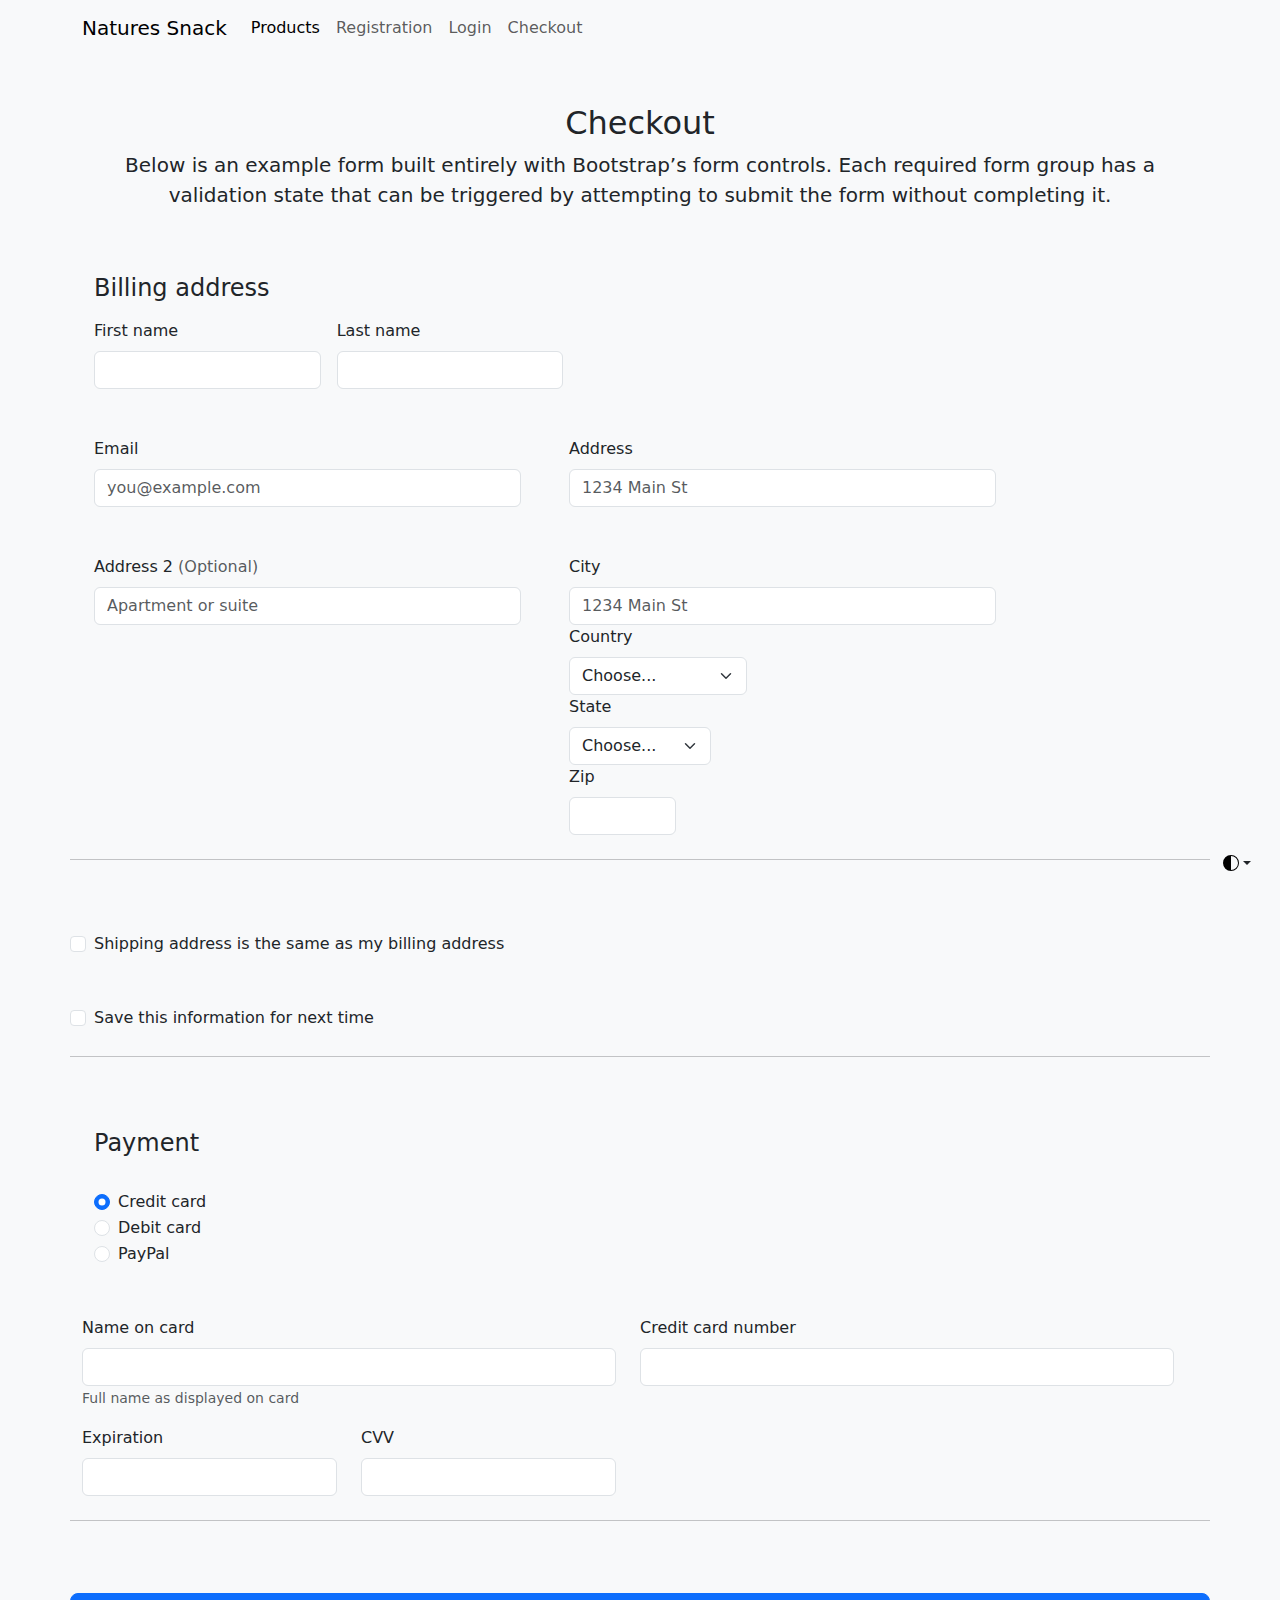
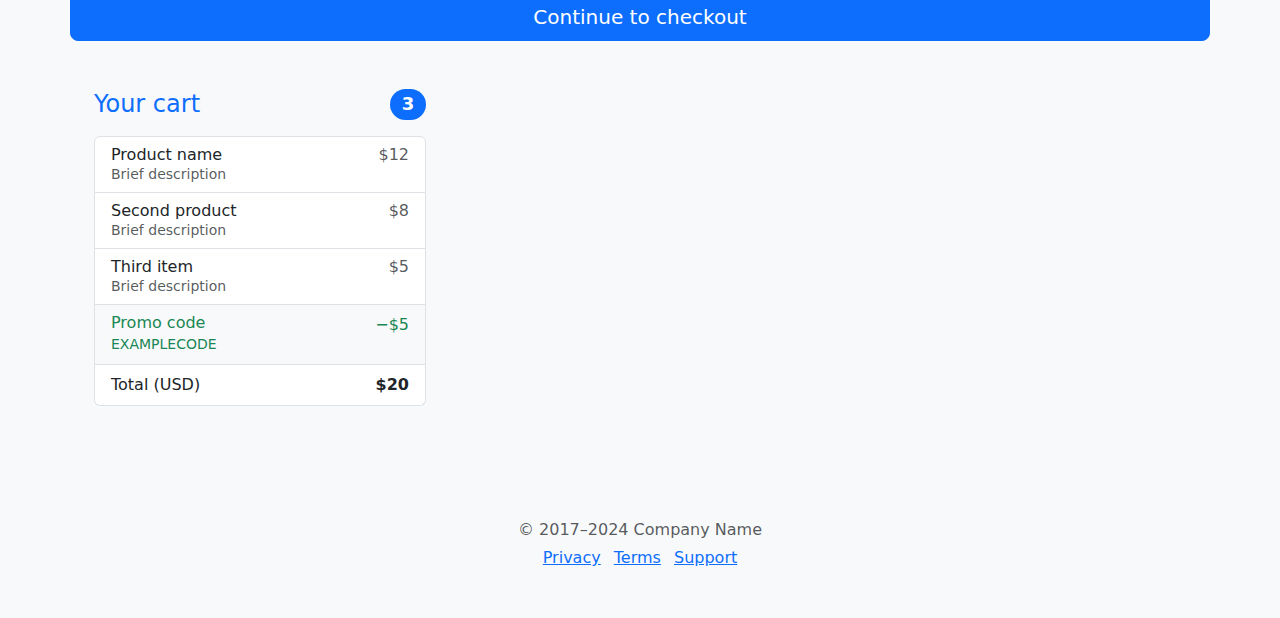
==== checkout.html @ 49698e7c "updated all pages with more info and structuring" ====
<!doctype html>
<html lang="en">

<head>
    <meta charset="utf-8">
    <meta name="viewport" content="width=device-width, initial-scale=1">
    <title>Natures Snack</title>
    <link href="https://cdn.jsdelivr.net/npm/bootstrap@5.3.3/dist/css/bootstrap.min.css" rel="stylesheet"
        integrity="sha384-QWTKZyjpPEjISv5WaRU9OFeRpok6YctnYmDr5pNlyT2bRjXh0JMhjY6hW+ALEwIH" crossorigin="anonymous">
    <link href="css/site.css" rel="stylesheet">
</head>

<body>

    <header>
        <nav class="navbar navbar-expand-lg bg-body-tertiary">
            <div class="container">
                <a class="navbar-brand" href="Natures Snack">Natures Snack</a>
                <button class="navbar-toggler" type="button" data-bs-toggle="collapse"
                    data-bs-target="#navbarSupportedContent" aria-controls="navbarSupportedContent"
                    aria-expanded="false" aria-label="Toggle navigation">
                    <span class="navbar-toggler-icon"></span>
                </button>
                <div class="collapse navbar-collapse" id="navbarSupportedContent">
                    <ul class="navbar-nav me-auto mb-2 mb-lg-0">
                        <li class="nav-item">
                            <a class="nav-link active" aria-current="page" href="registration.html">Products</a>
                        </li>
                        <li class="nav-item">
                            <a class="nav-link" href="registration.html">Registration</a>
                        </li>
                        <li class="nav-item">
                            <a class="nav-link" href="Login.html">Login</a>

                        </li>
                        <li class="nav-item">
                            <a class="nav-link" href="Checkout.html">Checkout</a>

                        </li>
                    </ul>

                </div>
            </div>
        </nav>
    </header>

    <main>
        <div class="container">
            <div class="row">
                <div class="col">
                    
                </div>
            </div>

            <div class="row">
                <div class="col-md-2"></div>
                <div class="col-md-8">
                </div>
            </div>

            <link href="checkout.css" rel="stylesheet">
            </head>

            <body class="bg-body-tertiary">
                <svg xmlns="http://www.w3.org/2000/svg" class="d-none">
                    <symbol id="check2" viewBox="0 0 16 16">
                        <path
                            d="M13.854 3.646a.5.5 0 0 1 0 .708l-7 7a.5.5 0 0 1-.708 0l-3.5-3.5a.5.5 0 1 1 .708-.708L6.5 10.293l6.646-6.647a.5.5 0 0 1 .708 0z" />
                    </symbol>
                    <symbol id="circle-half" viewBox="0 0 16 16">
                        <path d="M8 15A7 7 0 1 0 8 1v14zm0 1A8 8 0 1 1 8 0a8 8 0 0 1 0 16z" />
                    </symbol>
                    <symbol id="moon-stars-fill" viewBox="0 0 16 16">
                        <path
                            d="M6 .278a.768.768 0 0 1 .08.858 7.208 7.208 0 0 0-.878 3.46c0 4.021 3.278 7.277 7.318 7.277.527 0 1.04-.055 1.533-.16a.787.787 0 0 1 .81.316.733.733 0 0 1-.031.893A8.349 8.349 0 0 1 8.344 16C3.734 16 0 12.286 0 7.71 0 4.266 2.114 1.312 5.124.06A.752.752 0 0 1 6 .278z" />
                        <path
                            d="M10.794 3.148a.217.217 0 0 1 .412 0l.387 1.162c.173.518.579.924 1.097 1.097l1.162.387a.217.217 0 0 1 0 .412l-1.162.387a1.734 1.734 0 0 0-1.097 1.097l-.387 1.162a.217.217 0 0 1-.412 0l-.387-1.162A1.734 1.734 0 0 0 9.31 6.593l-1.162-.387a.217.217 0 0 1 0-.412l1.162-.387a1.734 1.734 0 0 0 1.097-1.097l.387-1.162zM13.863.099a.145.145 0 0 1 .274 0l.258.774c.115.346.386.617.732.732l.774.258a.145.145 0 0 1 0 .274l-.774.258a1.156 1.156 0 0 0-.732.732l-.258.774a.145.145 0 0 1-.274 0l-.258-.774a1.156 1.156 0 0 0-.732-.732l-.774-.258a.145.145 0 0 1 0-.274l.774-.258c.346-.115.617-.386.732-.732L13.863.1z" />
                    </symbol>
                    <symbol id="sun-fill" viewBox="0 0 16 16">
                        <path
                            d="M8 12a4 4 0 1 0 0-8 4 4 0 0 0 0 8zM8 0a.5.5 0 0 1 .5.5v2a.5.5 0 0 1-1 0v-2A.5.5 0 0 1 8 0zm0 13a.5.5 0 0 1 .5.5v2a.5.5 0 0 1-1 0v-2A.5.5 0 0 1 8 13zm8-5a.5.5 0 0 1-.5.5h-2a.5.5 0 0 1 0-1h2a.5.5 0 0 1 .5.5zM3 8a.5.5 0 0 1-.5.5h-2a.5.5 0 0 1 0-1h2A.5.5 0 0 1 3 8zm10.657-5.657a.5.5 0 0 1 0 .707l-1.414 1.415a.5.5 0 1 1-.707-.708l1.414-1.414a.5.5 0 0 1 .707 0zm-9.193 9.193a.5.5 0 0 1 0 .707L3.05 13.657a.5.5 0 0 1-.707-.707l1.414-1.414a.5.5 0 0 1 .707 0zm9.193 2.121a.5.5 0 0 1-.707 0l-1.414-1.414a.5.5 0 0 1 .707-.707l1.414 1.414a.5.5 0 0 1 0 .707zM4.464 4.465a.5.5 0 0 1-.707 0L2.343 3.05a.5.5 0 1 1 .707-.707l1.414 1.414a.5.5 0 0 1 0 .708z" />
                    </symbol>
                </svg>

                <div class="dropdown position-fixed bottom-0 end-0 mb-3 me-3 bd-mode-toggle">
                    <button class="btn btn-bd-primary py-2 dropdown-toggle d-flex align-items-center" id="bd-theme"
                        type="button" aria-expanded="false" data-bs-toggle="dropdown" aria-label="Toggle theme (auto)">
                        <svg class="bi my-1 theme-icon-active" width="1em" height="1em">
                            <use href="#circle-half"></use>
                        </svg>
                        <span class="visually-hidden" id="bd-theme-text">Toggle theme</span>
                    </button>
                    <ul class="dropdown-menu dropdown-menu-end shadow" aria-labelledby="bd-theme-text">
                        <li>
                            <button type="button" class="dropdown-item d-flex align-items-center"
                                data-bs-theme-value="light" aria-pressed="false">
                                <svg class="bi me-2 opacity-50" width="1em" height="1em">
                                    <use href="#sun-fill"></use>
                                </svg>
                                Light
                                <svg class="bi ms-auto d-none" width="1em" height="1em">
                                    <use href="#check2"></use>
                                </svg>
                            </button>
                        </li>
                        <li>
                            <button type="button" class="dropdown-item d-flex align-items-center"
                                data-bs-theme-value="dark" aria-pressed="false">
                                <svg class="bi me-2 opacity-50" width="1em" height="1em">
                                    <use href="#moon-stars-fill"></use>
                                </svg>
                                Dark
                                <svg class="bi ms-auto d-none" width="1em" height="1em">
                                    <use href="#check2"></use>
                                </svg>
                            </button>
                        </li>
                        <li>
                            <button type="button" class="dropdown-item d-flex align-items-center active"
                                data-bs-theme-value="auto" aria-pressed="true">
                                <svg class="bi me-2 opacity-50" width="1em" height="1em">
                                    <use href="#circle-half"></use>
                                </svg>
                                Auto
                                <svg class="bi ms-auto d-none" width="1em" height="1em">
                                    <use href="#check2"></use>
                                </svg>
                            </button>
                        </li>
                    </ul>
                </div>


                <div class="container">
                    <main>
                        <div class="py-5 text-center">
                            <h2>Checkout</h2>
                            <p class="lead">Below is an example form built entirely with Bootstrap’s form controls. Each
                                required form group has a validation state that can be triggered by attempting to submit
                                the form without completing it.</p>
                        </div>

                        <div class="row g-5">
                            <div class="col-md-5 col-lg-4 order-md-last">
                                <h4 class="d-flex justify-content-between align-items-center mb-3">
                                    <span class="text-primary">Your cart</span>
                                    <span class="badge bg-primary rounded-pill">3</span>
                                </h4>
                                <ul class="list-group mb-3">
                                    <li class="list-group-item d-flex justify-content-between lh-sm">
                                        <div>
                                            <h6 class="my-0">Product name</h6>
                                            <small class="text-body-secondary">Brief description</small>
                                        </div>
                                        <span class="text-body-secondary">$12</span>
                                    </li>
                                    <li class="list-group-item d-flex justify-content-between lh-sm">
                                        <div>
                                            <h6 class="my-0">Second product</h6>
                                            <small class="text-body-secondary">Brief description</small>
                                        </div>
                                        <span class="text-body-secondary">$8</span>
                                    </li>
                                    <li class="list-group-item d-flex justify-content-between lh-sm">
                                        <div>
                                            <h6 class="my-0">Third item</h6>
                                            <small class="text-body-secondary">Brief description</small>
                                        </div>
                                        <span class="text-body-secondary">$5</span>
                                    </li>
                                    <li class="list-group-item d-flex justify-content-between bg-body-tertiary">
                                        <div class="text-success">
                                            <h6 class="my-0">Promo code</h6>
                                            <small>EXAMPLECODE</small>
                                        </div>
                                        <span class="text-success">−$5</span>
                                    </li>
                                    <li class="list-group-item d-flex justify-content-between">
                                        <span>Total (USD)</span>
                                        <strong>$20</strong>
                                    </li>
                                </ul>

                                
                            </div>
                            <div class="col-md-4 col-lg-8">
                                <h4 class="mb-3">Billing address</h4>
                                <form class="needs-validation" novalidate>
                                    <div class="row g-3">
                                        <div class="col-sm-4">
                                            <label for="firstName" class="form-label">First name</label>
                                            <input type="text" class="form-control" id="firstName" placeholder=""
                                                value="" required>
                                            <div class="invalid-feedback">
                                                Valid first name is required.
                                            </div>
                                        </div>

                                        <div class="col-sm-4">
                                            <label for="lastName" class="form-label">Last name</label>
                                            <input type="text" class="form-control" id="lastName" placeholder=""
                                                value="" required>
                                            <div class="invalid-feedback">
                                                Valid last name is required.
                                            </div>
                                        </div>

                                            </div>
                                        </div>

                                        <div class="col-md-5">
                                            <label for="email" class="form-label">Email </label>
                                            <input type="email" class="form-control" id="email"
                                                placeholder="you@example.com">
                                            <div class="invalid-feedback">
                                                Please enter a valid email address for shipping updates.
                                            </div>
                                        </div>

                                        <div class="col-md-5">
                                            <label for="address" class="form-label">Address</label>
                                            <input type="text" class="form-control" id="address"
                                                placeholder="1234 Main St" required>
                                            <div class="invalid-feedback">
                                                Please enter your shipping address.
                                            </div>
                                        </div>

                                        <div class="col-md-5">
                                            <label for="address2" class="form-label">Address 2 <span
                                                    class="text-body-secondary">(Optional)</span></label>
                                            <input type="text" class="form-control" id="address2"
                                                placeholder="Apartment or suite">
                                        </div>
                                        <div class="col-md-5">
                                            <label for="address" class="form-label">City</label>
                                            <input type="text" class="form-control" id="city"
                                                placeholder="1234 Main St" required>
                                            <div class="invalid-feedback">
                                                Please enter your city.
                                            </div>

                                        <div class="col-md-5">
                                            <label for="country" class="form-label">Country</label>
                                            <select class="form-select" id="country" required>
                                                <option value="">Choose...</option>
                                                <option>United States</option>
                                            </select>
                                            <div class="invalid-feedback">
                                                Please select a valid country.
                                            </div>
                                        </div>

                                        <div class="col-md-4">
                                            <label for="state" class="form-label">State</label>
                                            <select class="form-select" id="state" required>
                                                <option value="">Choose...</option>
                                                <option>Alabama</option>
                                                <option>Connecticut</option>
                                                <option>Delaware</option>
                                                <option>Florida</option>
                                                <option>Georgia</option>
                                                <option>Washington</option>
                                            </select>
                                            <div class="invalid-feedback">
                                                Please provide a valid state.
                                            </div>
                                        </div>

                                        <div class="col-md-3">
                                            <label for="zip" class="form-label">Zip</label>
                                            <input type="text" class="form-control" id="zip" placeholder="" required>
                                            <div class="invalid-feedback">
                                                Zip code required.
                                            </div>
                                        </div>
                                    </div>

                                    <hr class="my-4">

                                    <div class="form-check">
                                        <input type="checkbox" class="form-check-input" id="same-address">
                                        <label class="form-check-label" for="same-address">Shipping address is the same
                                            as my billing address</label>
                                    </div>

                                    <div class="form-check">
                                        <input type="checkbox" class="form-check-input" id="save-info">
                                        <label class="form-check-label" for="save-info">Save this information for next
                                            time</label>
                                    </div>

                                    <hr class="my-4">

                                    <h4 class="mb-3">Payment</h4>

                                    <div class="my-3">
                                        <div class="form-check">
                                            <input id="credit" name="paymentMethod" type="radio"
                                                class="form-check-input" checked required>
                                            <label class="form-check-label" for="credit">Credit card</label>
                                        </div>
                                        <div class="form-check">
                                            <input id="debit" name="paymentMethod" type="radio" class="form-check-input"
                                                required>
                                            <label class="form-check-label" for="debit">Debit card</label>
                                        </div>
                                        <div class="form-check">
                                            <input id="paypal" name="paymentMethod" type="radio"
                                                class="form-check-input" required>
                                            <label class="form-check-label" for="paypal">PayPal</label>
                                        </div>
                                    </div>

                                    <div class="row gy-3">
                                        <div class="col-md-6">
                                            <label for="cc-name" class="form-label">Name on card</label>
                                            <input type="text" class="form-control" id="cc-name" placeholder=""
                                                required>
                                            <small class="text-body-secondary">Full name as displayed on card</small>
                                            <div class="invalid-feedback">
                                                Name on card is required
                                            </div>
                                        </div>

                                        <div class="col-md-6">
                                            <label for="cc-number" class="form-label">Credit card number</label>
                                            <input type="text" class="form-control" id="cc-number" placeholder=""
                                                required>
                                            <div class="invalid-feedback">
                                                Credit card number is required
                                            </div>
                                        </div>

                                        <div class="col-md-3">
                                            <label for="cc-expiration" class="form-label">Expiration</label>
                                            <input type="text" class="form-control" id="cc-expiration" placeholder=""
                                                required>
                                            <div class="invalid-feedback">
                                                Expiration date required
                                            </div>
                                        </div>

                                        <div class="col-md-3">
                                            <label for="cc-cvv" class="form-label">CVV</label>
                                            <input type="text" class="form-control" id="cc-cvv" placeholder="" required>
                                            <div class="invalid-feedback">
                                                Security code required
                                            </div>
                                        </div>
                                    </div>

                                    <hr class="my-4">

                                    <button class="w-100 btn btn-primary btn-lg" type="submit">Continue to
                                        checkout</button>
                                </form>
                            </div>
                        </div>
                    </main>

                    <footer class="my-5 pt-5 text-body-secondary text-center text-small">
                        <p class="mb-1">&copy; 2017–2024 Company Name</p>
                        <ul class="list-inline">
                            <li class="list-inline-item"><a href="#">Privacy</a></li>
                            <li class="list-inline-item"><a href="#">Terms</a></li>
                            <li class="list-inline-item"><a href="#">Support</a></li>
                        </ul>
                    </footer>
                </div>
                <script src="/docs/5.3/dist/js/bootstrap.bundle.min.js"
                    integrity="sha384-YvpcrYf0tY3lHB60NNkmXc5s9fDVZLESaAA55NDzOxhy9GkcIdslK1eN7N6jIeHz"
                    crossorigin="anonymous"></script>

                <script src="checkout.js"></script>
            </body>
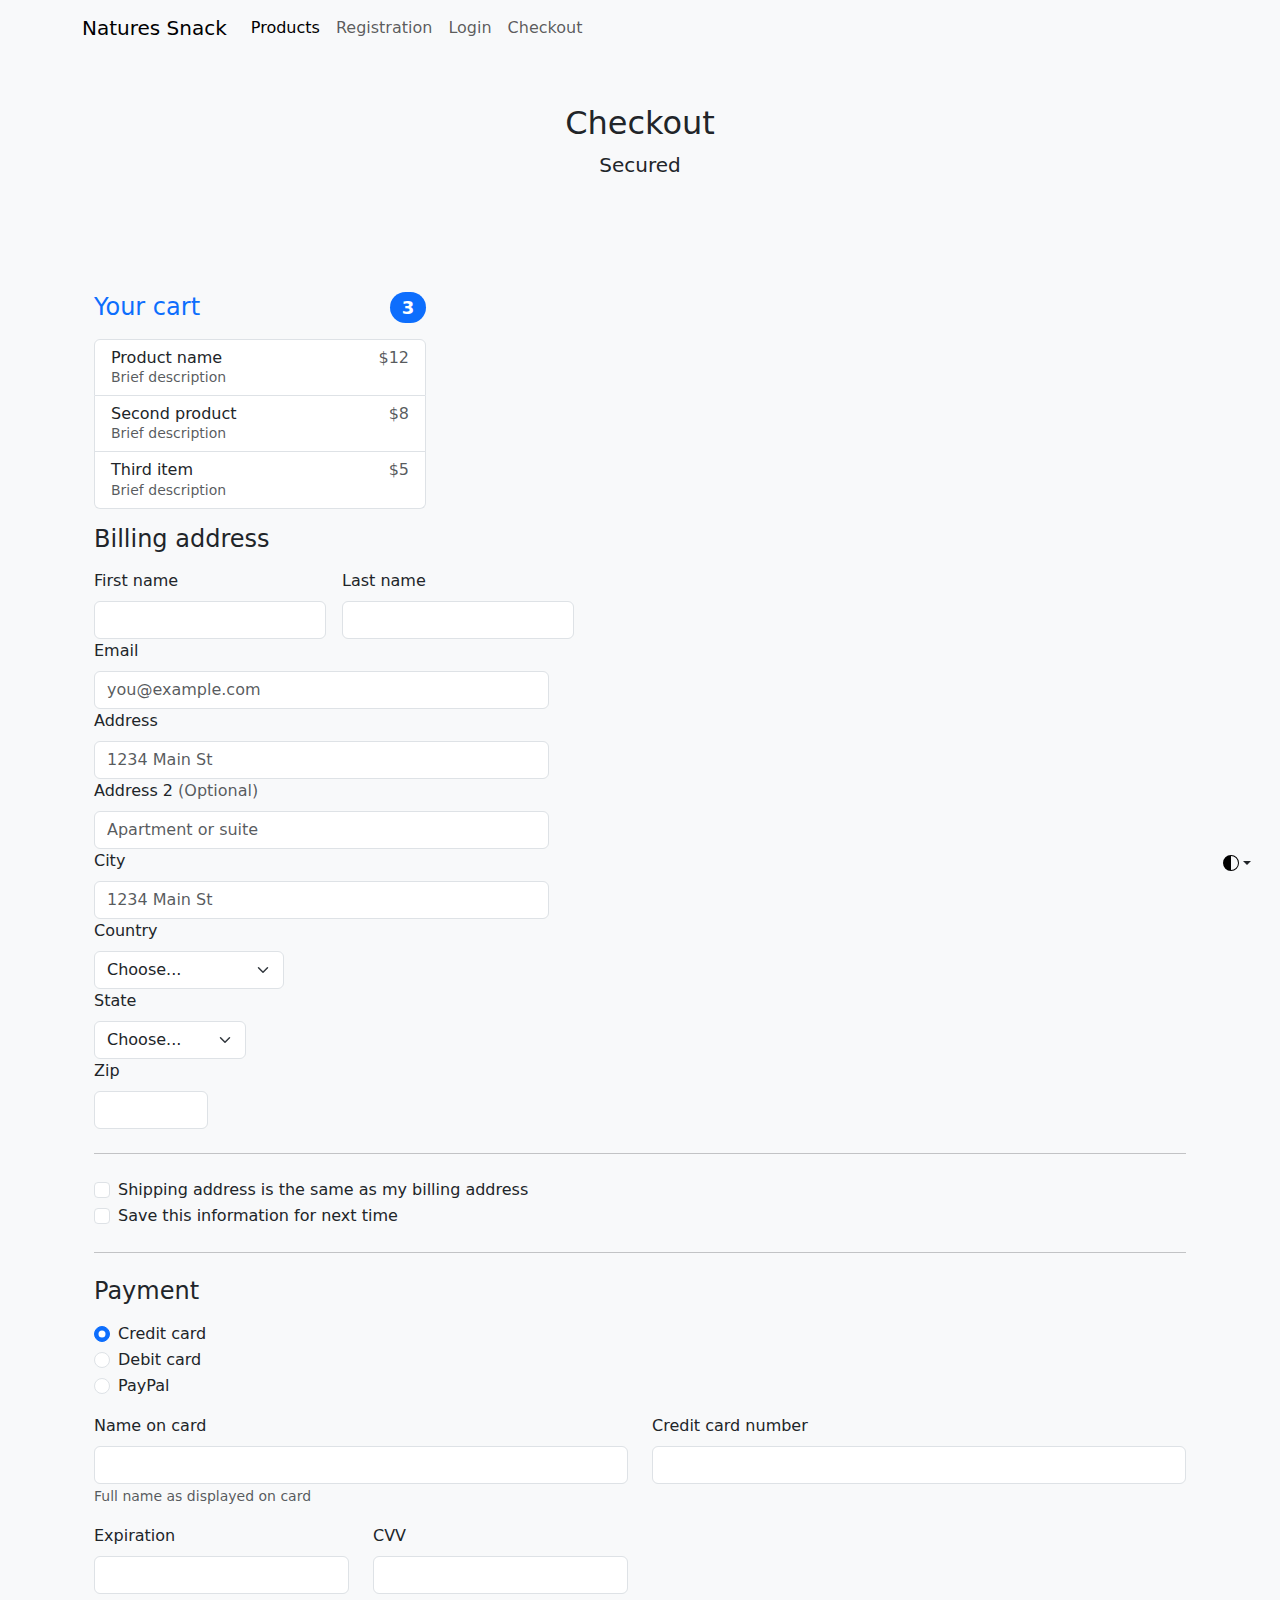
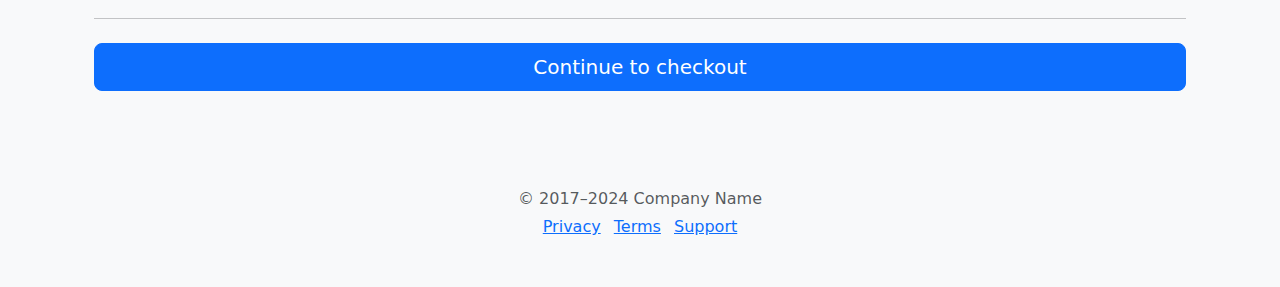
==== commit 3998b282: "added info to product page" ====
--- a/checkout.html
+++ b/checkout.html
@@ -135,9 +135,7 @@
                     <main>
                         <div class="py-5 text-center">
                             <h2>Checkout</h2>
-                            <p class="lead">Below is an example form built entirely with Bootstrap’s form controls. Each
-                                required form group has a validation state that can be triggered by attempting to submit
-                                the form without completing it.</p>
+                            <p class="lead">Secured</p>
                         </div>
 
                         <div class="row g-5">
@@ -168,16 +166,14 @@
                                         </div>
                                         <span class="text-body-secondary">$5</span>
                                     </li>
-                                    <li class="list-group-item d-flex justify-content-between bg-body-tertiary">
-                                        <div class="text-success">
-                                            <h6 class="my-0">Promo code</h6>
-                                            <small>EXAMPLECODE</small>
-                                        </div>
-                                        <span class="text-success">−$5</span>
+                                    
+                                      
+                                        </div>
+                                        
                                     </li>
                                     <li class="list-group-item d-flex justify-content-between">
-                                        <span>Total (USD)</span>
-                                        <strong>$20</strong>
+                                        
+
                                     </li>
                                 </ul>
 
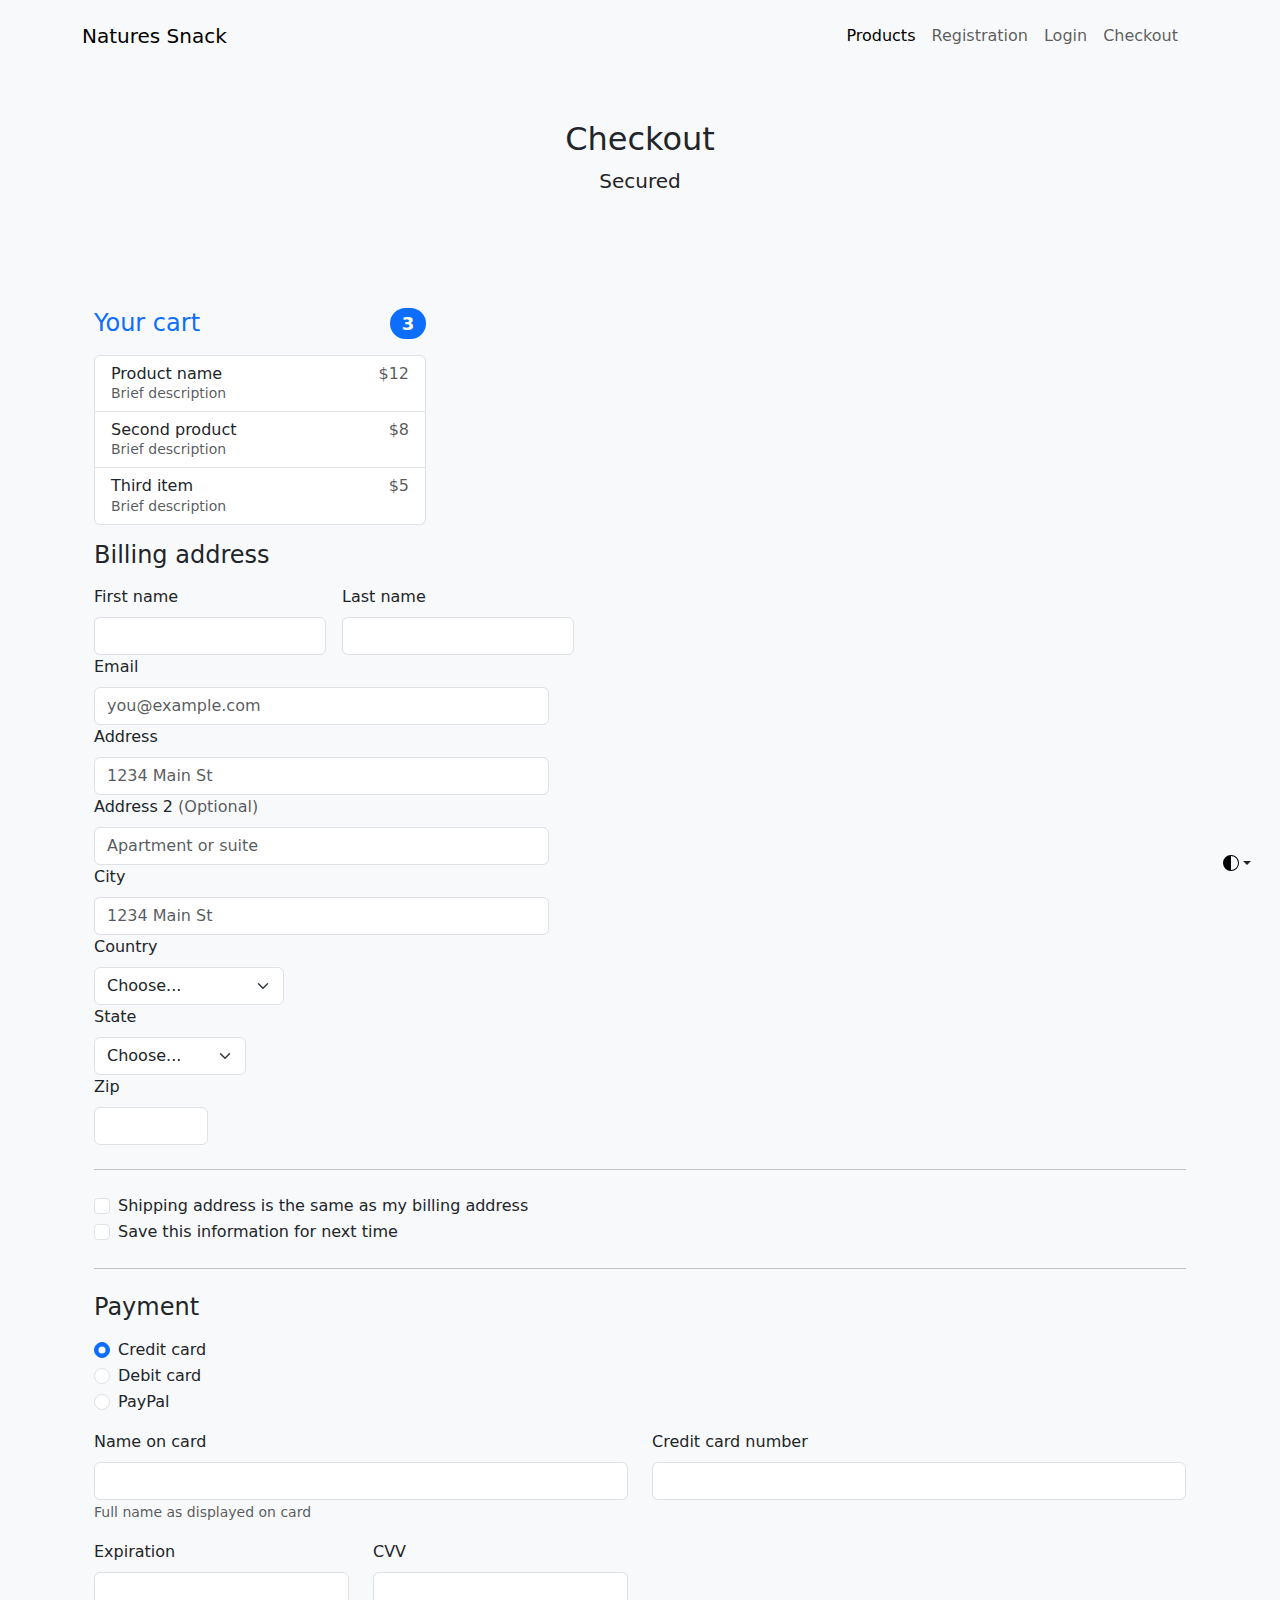
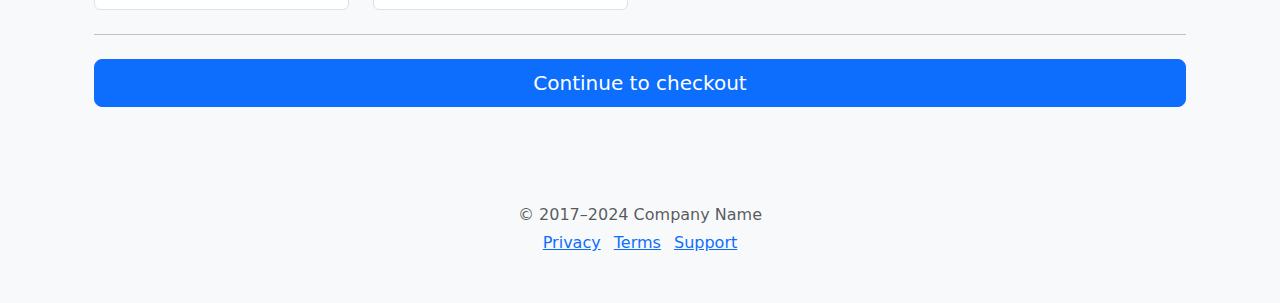
==== commit 0b69d109: "added image folder, images, restarted products page" ====
--- a/checkout.html
+++ b/checkout.html
@@ -13,6 +13,7 @@
 <body>
 
     <header>
+
         <nav class="navbar navbar-expand-lg bg-body-tertiary">
             <div class="container">
                 <a class="navbar-brand" href="Natures Snack">Natures Snack</a>
@@ -21,10 +22,18 @@
                     aria-expanded="false" aria-label="Toggle navigation">
                     <span class="navbar-toggler-icon"></span>
                 </button>
+
+        <nav class="navbar navbar-expand-lg bg-body-tertiary">
+            <div class="container">
+                <button class="navbar-toggler" type="button" data-bs-toggle="collapse"
+                    data-bs-target="#navbarSupportedContent" aria-controls="navbarSupportedContent"
+                    aria-expanded="false" aria-label="Toggle navigation">
+                    <span class="navbar-toggler-icon"></span>
+                </button>
                 <div class="collapse navbar-collapse" id="navbarSupportedContent">
                     <ul class="navbar-nav me-auto mb-2 mb-lg-0">
                         <li class="nav-item">
-                            <a class="nav-link active" aria-current="page" href="registration.html">Products</a>
+                            <a class="nav-link active" aria-current="page" href="products.html">Products</a>
                         </li>
                         <li class="nav-item">
                             <a class="nav-link" href="registration.html">Registration</a>
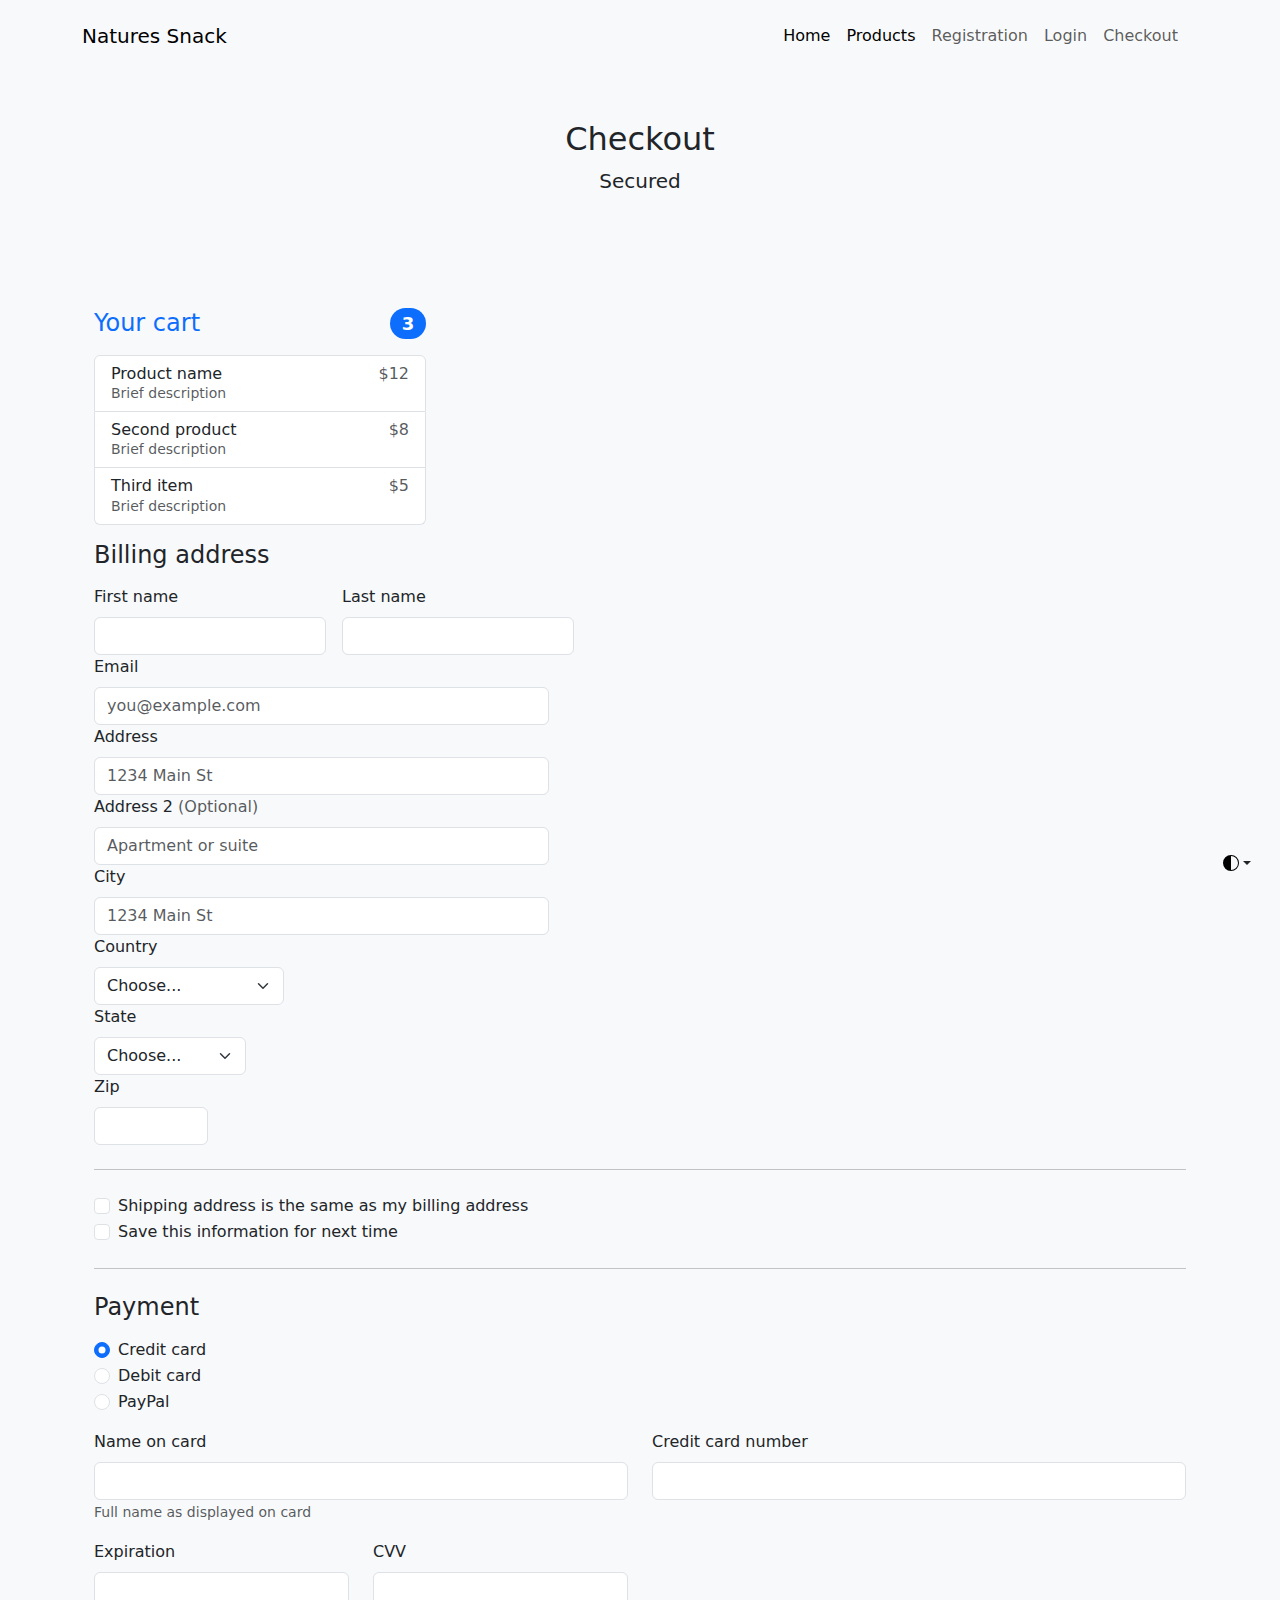
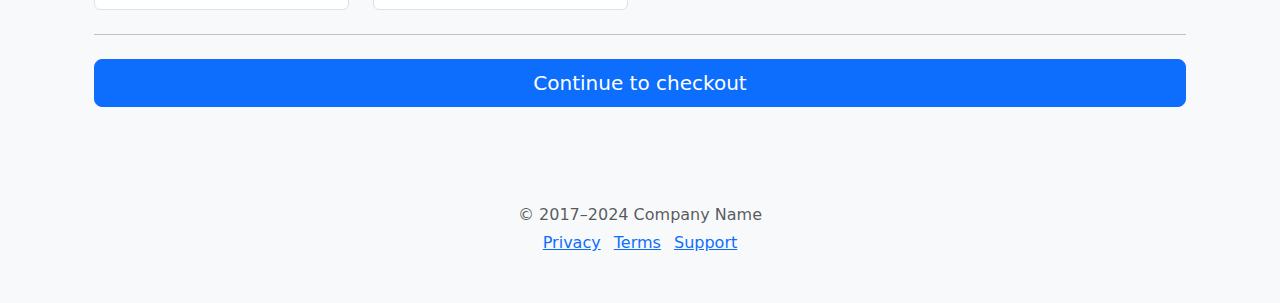
==== commit 51e84f95: "adding file structure" ====
--- a/checkout.html
+++ b/checkout.html
@@ -7,7 +7,7 @@
     <title>Natures Snack</title>
     <link href="https://cdn.jsdelivr.net/npm/bootstrap@5.3.3/dist/css/bootstrap.min.css" rel="stylesheet"
         integrity="sha384-QWTKZyjpPEjISv5WaRU9OFeRpok6YctnYmDr5pNlyT2bRjXh0JMhjY6hW+ALEwIH" crossorigin="anonymous">
-    <link href="css/site.css" rel="stylesheet">
+    <link href="css/checkout.css" rel="stylesheet">
 </head>
 
 <body>
@@ -32,6 +32,9 @@
                 </button>
                 <div class="collapse navbar-collapse" id="navbarSupportedContent">
                     <ul class="navbar-nav me-auto mb-2 mb-lg-0">
+                        <li class="nav-item">
+                            <a class="nav-link active" aria-current="page" href="index.html">Home</a>
+                        </li>
                         <li class="nav-item">
                             <a class="nav-link active" aria-current="page" href="products.html">Products</a>
                         </li>
@@ -378,4 +381,6 @@
                     crossorigin="anonymous"></script>
 
                 <script src="checkout.js"></script>
-            </body>+            </body>
+
+            <!-- add styling to page -->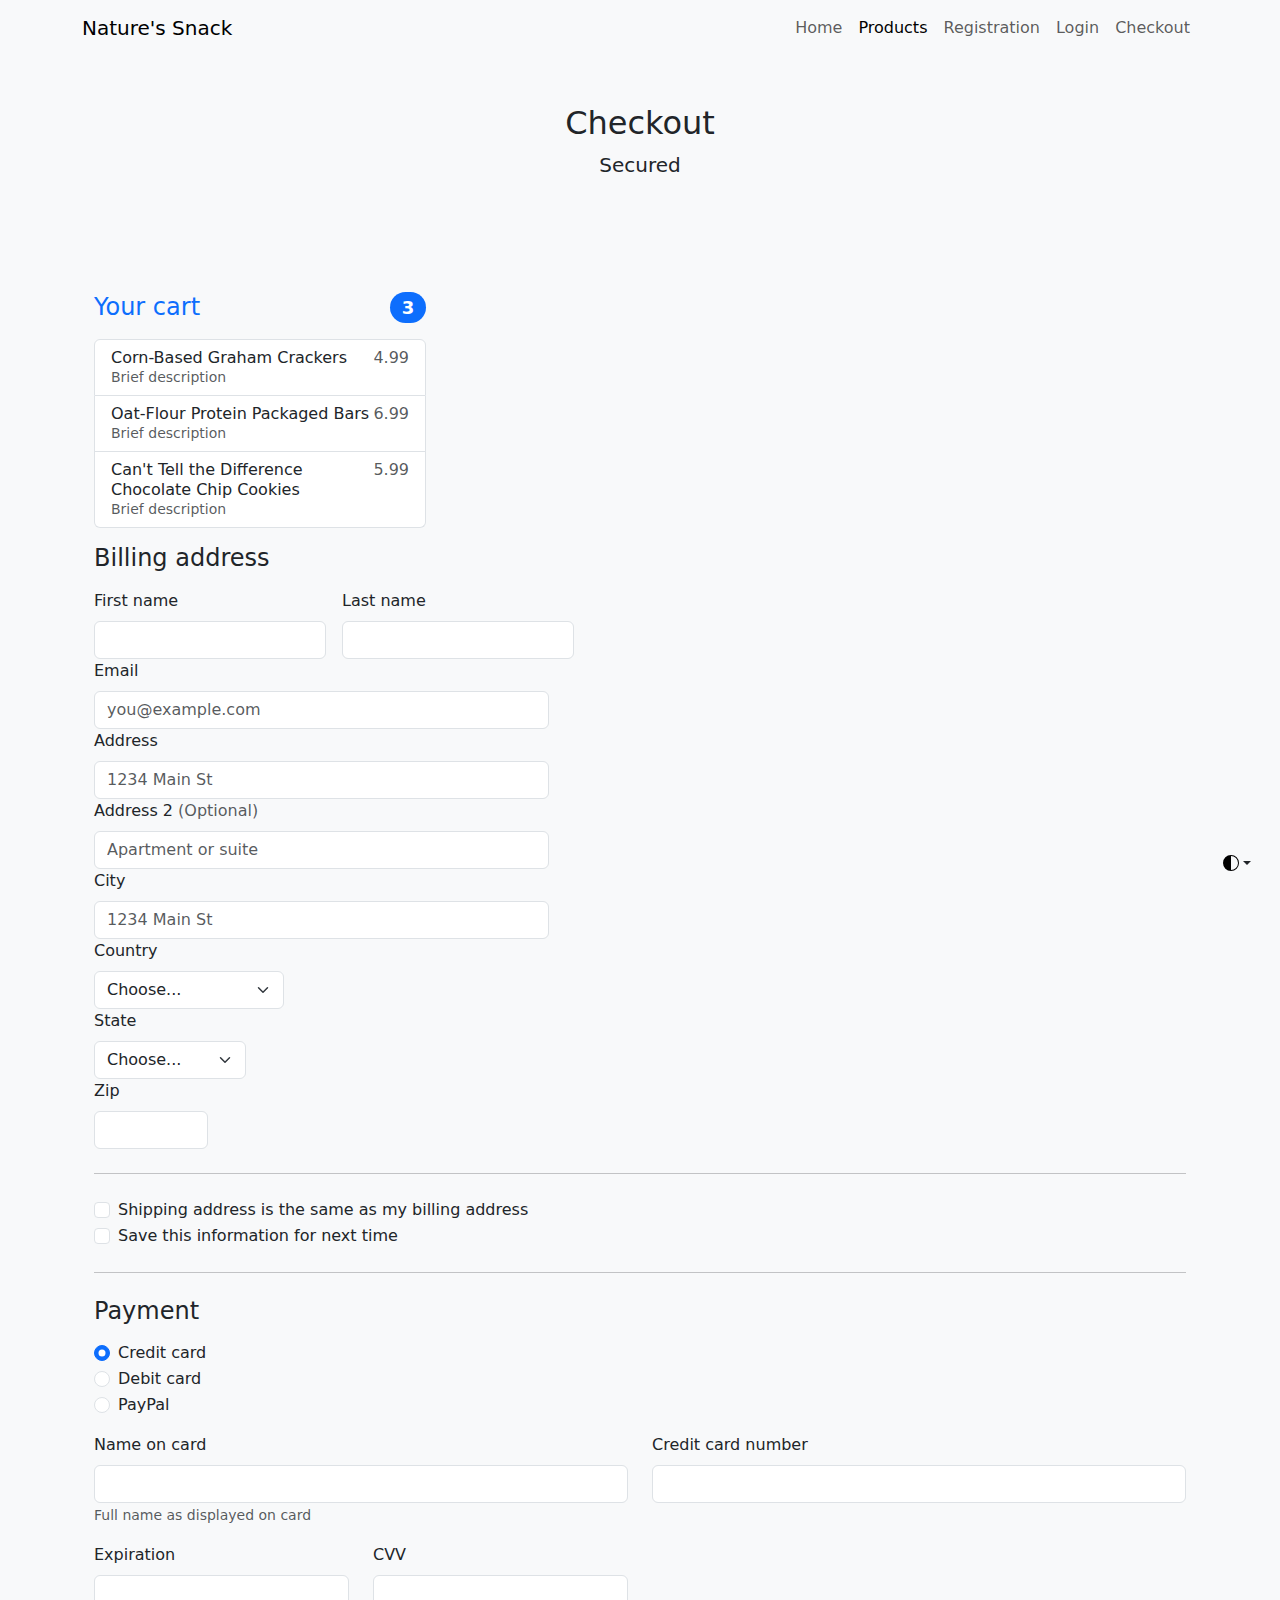
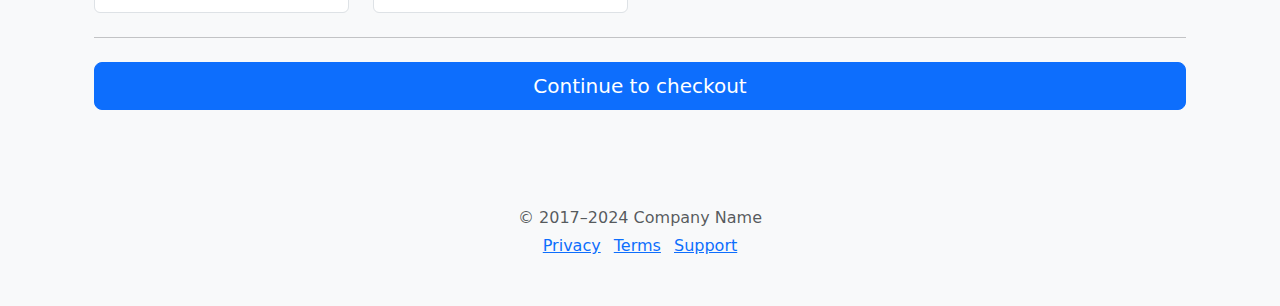
==== commit bd1da54e: "updated images and products,login, and checkout pages" ====
--- a/checkout.html
+++ b/checkout.html
@@ -14,47 +14,43 @@
 
     <header>
 
-        <nav class="navbar navbar-expand-lg bg-body-tertiary">
-            <div class="container">
-                <a class="navbar-brand" href="Natures Snack">Natures Snack</a>
-                <button class="navbar-toggler" type="button" data-bs-toggle="collapse"
-                    data-bs-target="#navbarSupportedContent" aria-controls="navbarSupportedContent"
-                    aria-expanded="false" aria-label="Toggle navigation">
-                    <span class="navbar-toggler-icon"></span>
-                </button>
-
-        <nav class="navbar navbar-expand-lg bg-body-tertiary">
-            <div class="container">
-                <button class="navbar-toggler" type="button" data-bs-toggle="collapse"
-                    data-bs-target="#navbarSupportedContent" aria-controls="navbarSupportedContent"
-                    aria-expanded="false" aria-label="Toggle navigation">
-                    <span class="navbar-toggler-icon"></span>
-                </button>
-                <div class="collapse navbar-collapse" id="navbarSupportedContent">
-                    <ul class="navbar-nav me-auto mb-2 mb-lg-0">
-                        <li class="nav-item">
-                            <a class="nav-link active" aria-current="page" href="index.html">Home</a>
-                        </li>
-                        <li class="nav-item">
-                            <a class="nav-link active" aria-current="page" href="products.html">Products</a>
-                        </li>
-                        <li class="nav-item">
-                            <a class="nav-link" href="registration.html">Registration</a>
-                        </li>
-                        <li class="nav-item">
-                            <a class="nav-link" href="Login.html">Login</a>
-
-                        </li>
-                        <li class="nav-item">
-                            <a class="nav-link" href="Checkout.html">Checkout</a>
-
-                        </li>
-                    </ul>
-
-                </div>
-            </div>
-        </nav>
-    </header>
+        <header>
+            <nav class="navbar navbar-expand-lg bg-body-tertiary">
+                <div class="container">
+                    <a class="navbar-brand" href="index.html">Nature's Snack</a>
+                    <button class="navbar-toggler" type="button" data-bs-toggle="collapse"
+                        data-bs-target="#navbarSupportedContent" aria-controls="navbarSupportedContent"
+                        aria-expanded="false" aria-label="Toggle navigation">
+                        <span class="navbar-toggler-icon"></span>
+                    </button>
+                    <div class="collapse navbar-collapse" id="navbarSupportedContent">
+                        <ul class="navbar-nav ms-auto mb-2 mb-lg-0">
+                            <li class="nav-item">
+                                <a class="nav-link" href="index.html">Home</a>
+                            </li>
+    
+                            <li class="nav-item">
+                                <a class="nav-link active" aria-current="page" href="products.html">Products</a>
+                            </li>
+                            <li class="nav-item">
+                                <a class="nav-link" href="registration.html">Registration</a>
+                            </li>
+    
+                            <li class="nav-item">
+                                <a class="nav-link" href="login.html">Login</a>
+                            </li>
+                            <li class="nav-item">
+                                <a class="nav-link" href="checkout.html">Checkout</a>
+                            </li>
+    
+                        </ul>
+    
+                    </div>
+                </div>
+            </nav>
+        </header>
+
+
 
     <main>
         <div class="container">
@@ -159,24 +155,24 @@
                                 <ul class="list-group mb-3">
                                     <li class="list-group-item d-flex justify-content-between lh-sm">
                                         <div>
-                                            <h6 class="my-0">Product name</h6>
+                                            <h6 class="my-0">Corn-Based Graham Crackers</h6>
                                             <small class="text-body-secondary">Brief description</small>
                                         </div>
-                                        <span class="text-body-secondary">$12</span>
+                                        <span class="text-body-secondary">4.99</span>
                                     </li>
                                     <li class="list-group-item d-flex justify-content-between lh-sm">
                                         <div>
-                                            <h6 class="my-0">Second product</h6>
+                                            <h6 class="my-0">Oat-Flour Protein Packaged Bars</h6>
                                             <small class="text-body-secondary">Brief description</small>
                                         </div>
-                                        <span class="text-body-secondary">$8</span>
+                                        <span class="text-body-secondary">6.99</span>
                                     </li>
                                     <li class="list-group-item d-flex justify-content-between lh-sm">
                                         <div>
-                                            <h6 class="my-0">Third item</h6>
+                                            <h6 class="my-0">Can't Tell the Difference Chocolate Chip Cookies</h6>
                                             <small class="text-body-secondary">Brief description</small>
                                         </div>
-                                        <span class="text-body-secondary">$5</span>
+                                        <span class="text-body-secondary">5.99</span>
                                     </li>
                                     
                                       
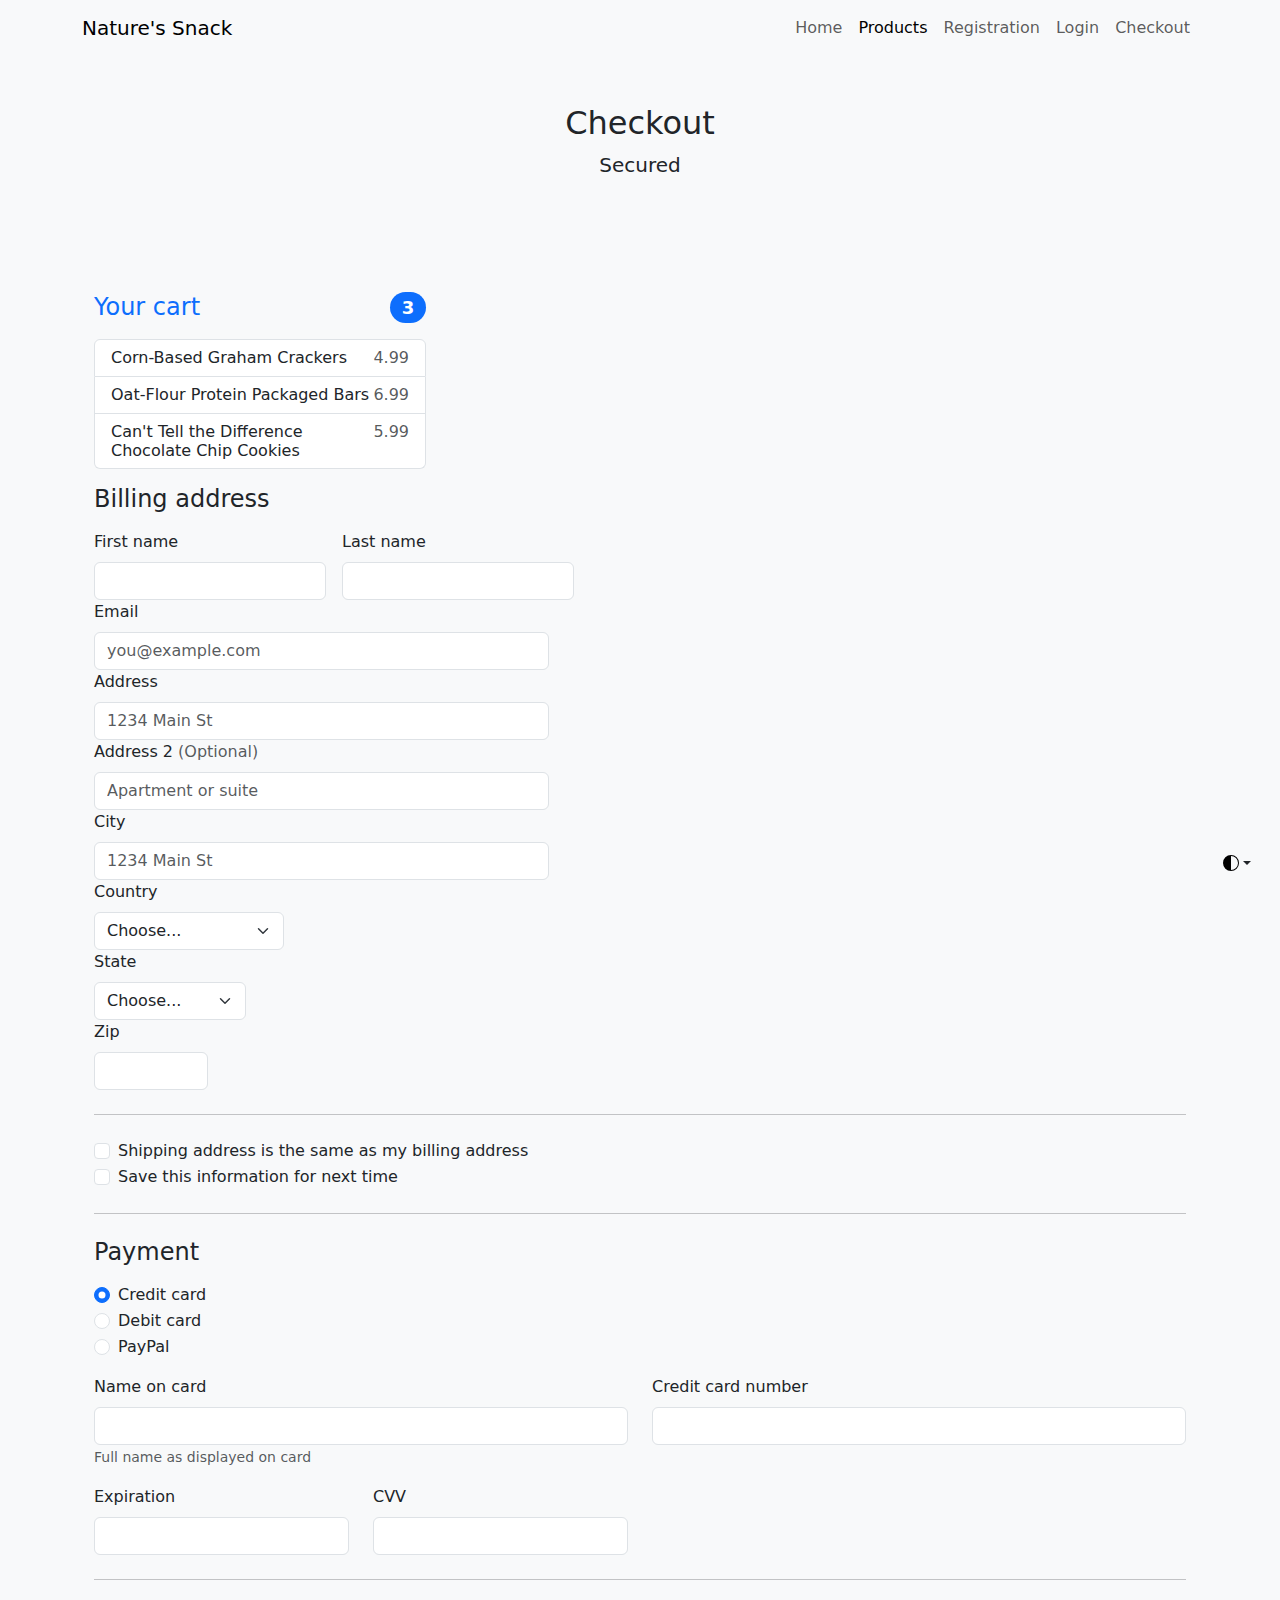
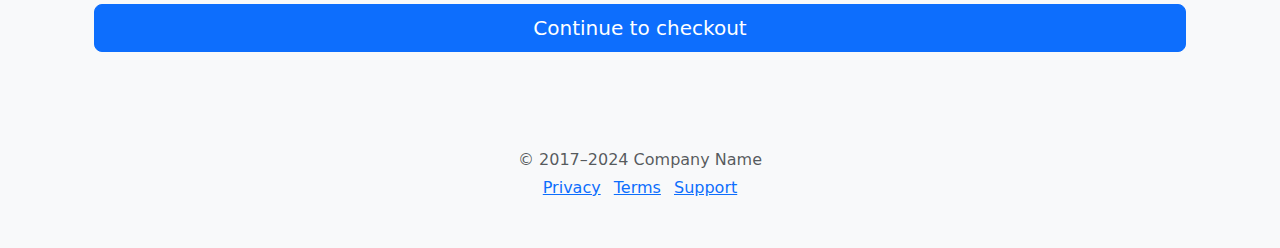
==== commit c6f307d4: "added details on products page and created a secondary checkout page for practice" ====
--- a/checkout.html
+++ b/checkout.html
@@ -156,21 +156,18 @@
                                     <li class="list-group-item d-flex justify-content-between lh-sm">
                                         <div>
                                             <h6 class="my-0">Corn-Based Graham Crackers</h6>
-                                            <small class="text-body-secondary">Brief description</small>
                                         </div>
                                         <span class="text-body-secondary">4.99</span>
                                     </li>
                                     <li class="list-group-item d-flex justify-content-between lh-sm">
                                         <div>
                                             <h6 class="my-0">Oat-Flour Protein Packaged Bars</h6>
-                                            <small class="text-body-secondary">Brief description</small>
                                         </div>
                                         <span class="text-body-secondary">6.99</span>
                                     </li>
                                     <li class="list-group-item d-flex justify-content-between lh-sm">
                                         <div>
                                             <h6 class="my-0">Can't Tell the Difference Chocolate Chip Cookies</h6>
-                                            <small class="text-body-secondary">Brief description</small>
                                         </div>
                                         <span class="text-body-secondary">5.99</span>
                                     </li>
